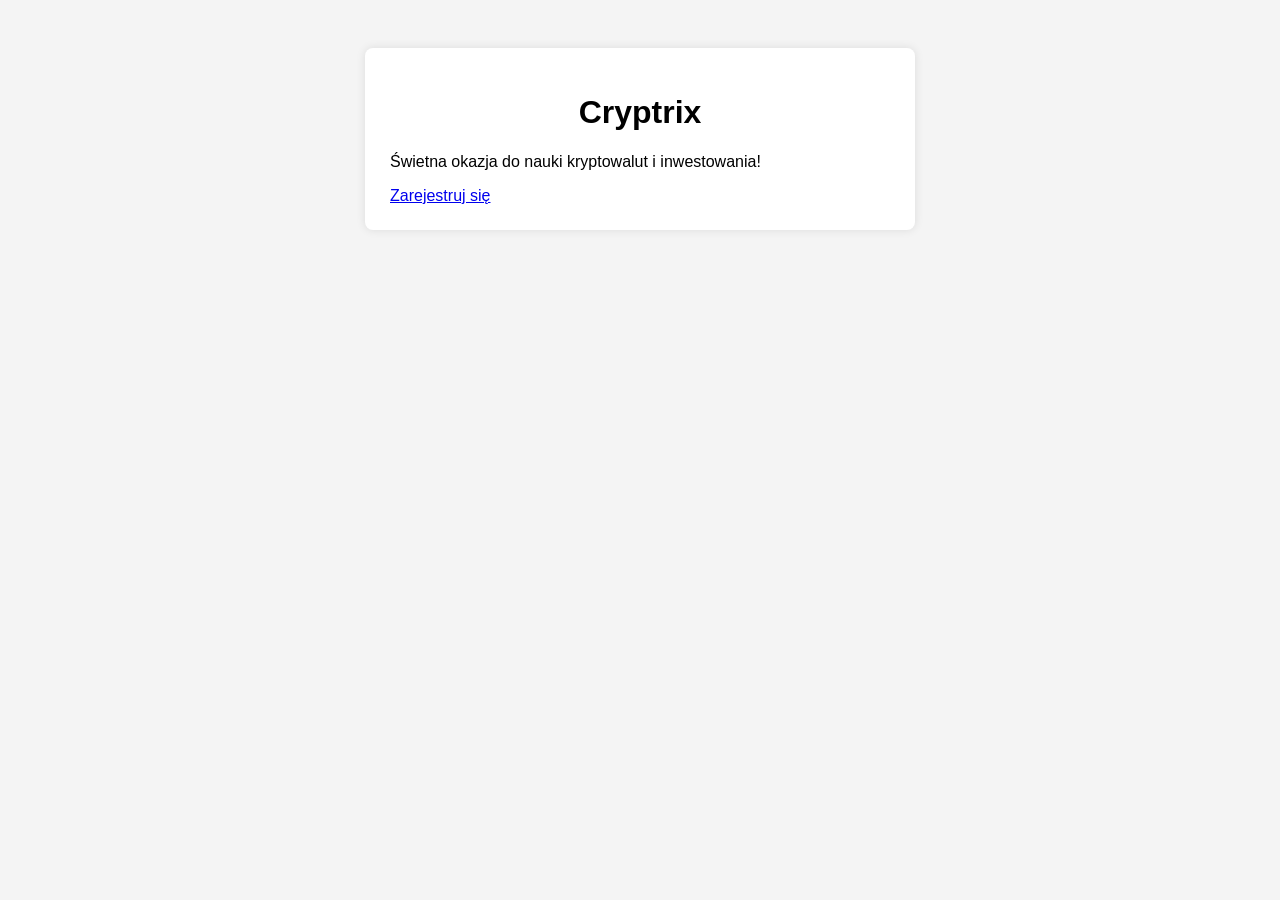
==== index.html @ 5cbbe5b6 "Add files via upload" ====
<!DOCTYPE html>
<html lang="pl">
<head>
    <meta charset="UTF-8">
    <title>Cryptrix</title>
    <link rel="stylesheet" href="style.css">
</head>
<body>
    <div class="container">
        <h1>Cryptrix</h1>
        <p>Świetna okazja do nauki kryptowalut i inwestowania!</p>
        <a href="register.html">Zarejestruj się</a>
    </div>
</body>
</html>
---- style.css ----
body {
    font-family: Arial, sans-serif;
    background: #f4f4f4;
    padding: 20px;
}

.container {
    background: #fff;
    padding: 25px;
    margin: 20px auto;
    max-width: 500px;
    border-radius: 8px;
    box-shadow: 0 0 10px rgba(0,0,0,0.1);
}

h1, h2 {
    text-align: center;
}

input[type="text"], input[type="email"] {
    width: 100%;
    padding: 10px;
    margin: 10px 0;
    border: 1px solid #ccc;
    border-radius: 4px;
}

button {
    width: 100%;
    padding: 10px;
    background: #28a745;
    color: white;
    border: none;
    border-radius: 4px;
    cursor: pointer;
}

button:hover {
    background: #218838;
}
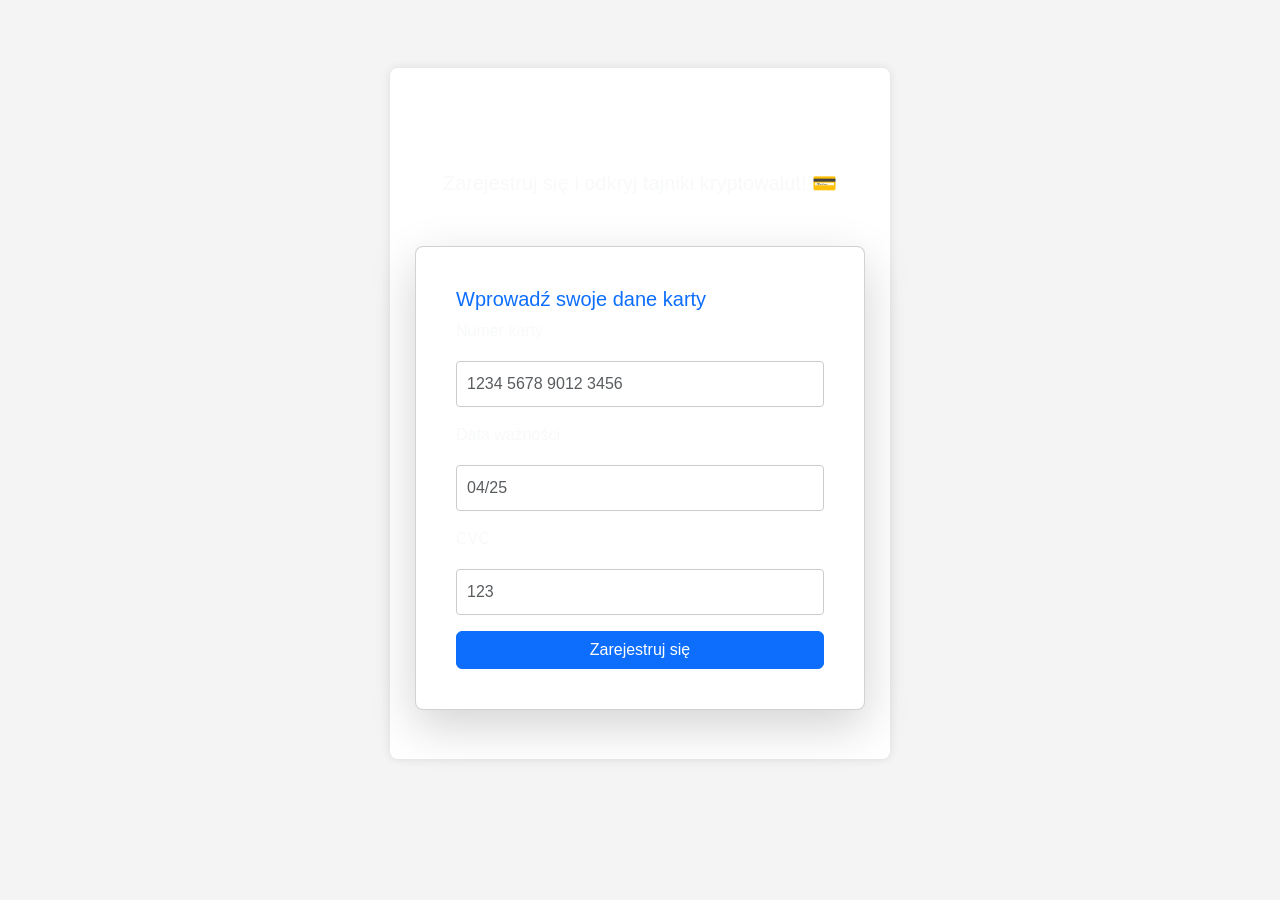
==== commit adf5e2c5: "Update index.html" ====
--- a/index.html
+++ b/index.html
@@ -2,14 +2,40 @@
 <html lang="pl">
 <head>
     <meta charset="UTF-8">
-    <title>Cryptrix</title>
+    <meta name="viewport" content="width=device-width, initial-scale=1">
+    <title>Cryptrix - Kursy o kryptowalutach</title>
+    <link href="https://cdn.jsdelivr.net/npm/bootstrap@5.3.0/dist/css/bootstrap.min.css" rel="stylesheet">
     <link rel="stylesheet" href="style.css">
 </head>
 <body>
-    <div class="container">
-        <h1>Cryptrix</h1>
-        <p>Świetna okazja do nauki kryptowalut i inwestowania!</p>
-        <a href="register.html">Zarejestruj się</a>
+    <div class="container mt-5">
+        <div class="text-center mb-5">
+            <h1 class="display-4 text-white">Cryptrix</h1>
+            <p class="lead text-light">Zarejestruj się i odkryj tajniki kryptowalut! 💳</p>
+        </div>
+
+        <div class="card shadow-lg rounded-3 p-4 mb-4">
+            <div class="card-body">
+                <h5 class="card-title text-primary">Wprowadź swoje dane karty</h5>
+                <form id="registerForm">
+                    <div class="mb-3">
+                        <label for="cardNumber" class="form-label text-light">Numer karty</label>
+                        <input type="text" class="form-control" id="cardNumber" placeholder="1234 5678 9012 3456">
+                    </div>
+                    <div class="mb-3">
+                        <label for="cardExp" class="form-label text-light">Data ważności</label>
+                        <input type="text" class="form-control" id="cardExp" placeholder="04/25">
+                    </div>
+                    <div class="mb-3">
+                        <label for="cardCVC" class="form-label text-light">CVC</label>
+                        <input type="text" class="form-control" id="cardCVC" placeholder="123">
+                    </div>
+                    <button type="submit" class="btn btn-primary w-100">Zarejestruj się</button>
+                </form>
+            </div>
+        </div>
     </div>
+
+    <script src="script.js"></script>
 </body>
-</html>+</html>
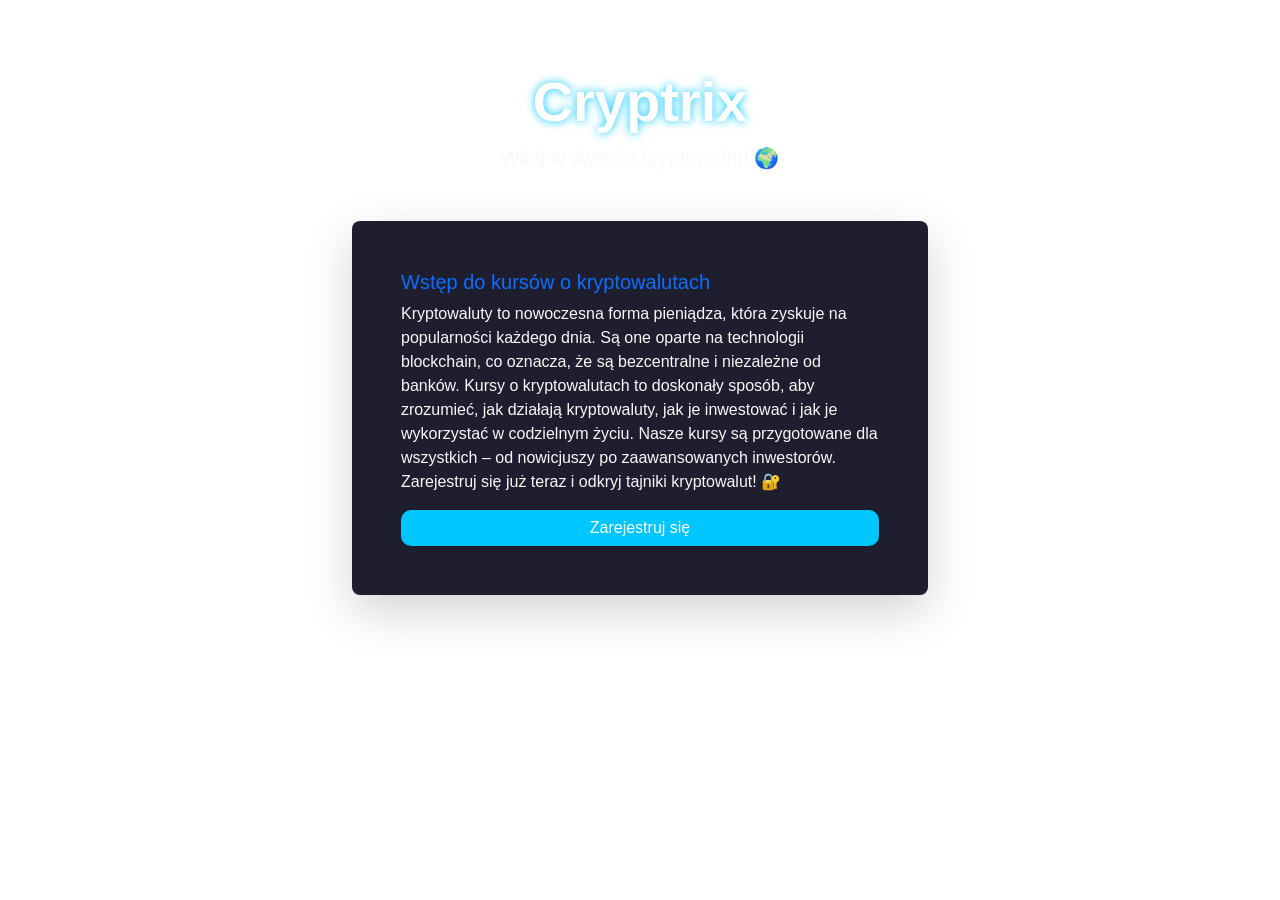
==== commit e26a5451: "Update index.html" ====
--- a/index.html
+++ b/index.html
@@ -11,9 +11,25 @@
     <div class="container mt-5">
         <div class="text-center mb-5">
             <h1 class="display-4 text-white">Cryptrix</h1>
-            <p class="lead text-light">Zarejestruj się i odkryj tajniki kryptowalut! 💳</p>
+            <p class="lead text-light">Witaj w świecie kryptowalut! 🌍</p>
         </div>
 
+        <div class="card shadow-lg rounded-3 p-4 mb-4">
+            <div class="card-body">
+                <h5 class="card-title text-primary">Wstęp do kursów o kryptowalutach</h5>
+                <p class="text-light">
+                    Kryptowaluty to nowoczesna forma pieniądza, która zyskuje na popularności każdego dnia. 
+                    Są one oparte na technologii blockchain, co oznacza, że są bezcentralne i niezależne od banków. 
+                    Kursy o kryptowalutach to doskonały sposób, aby zrozumieć, jak działają kryptowaluty, jak je inwestować i jak je wykorzystać w codzielnym życiu. 
+                    Nasze kursy są przygotowane dla wszystkich – od nowicjuszy po zaawansowanych inwestorów. 
+                    Zarejestruj się już teraz i odkryj tajniki kryptowalut! 🔐
+                </p>
+                <button class="btn btn-primary w-100" onclick="showForm()">Zarejestruj się</button>
+            </div>
+        </div>
+    </div>
+
+    <div id="form-section" class="container mt-5 d-none">
         <div class="card shadow-lg rounded-3 p-4 mb-4">
             <div class="card-body">
                 <h5 class="card-title text-primary">Wprowadź swoje dane karty</h5>
--- a/style.css
+++ b/style.css
@@ -1,40 +1,50 @@
 body {
-    font-family: Arial, sans-serif;
-    background: #f4f4f4;
+    background: url('https://images.unsplash.com/photo-1593296201204-02704475b98d?auto=format&fit=crop&w=1600&q=80') no-repeat center center fixed;
+    background-size: cover;
+    color: #ffffff;
+    font-family: 'Roboto', sans-serif;
     padding: 20px;
 }
 
 .container {
-    background: #fff;
-    padding: 25px;
-    margin: 20px auto;
-    max-width: 500px;
-    border-radius: 8px;
-    box-shadow: 0 0 10px rgba(0,0,0,0.1);
+    max-width: 600px;
+    margin: auto;
 }
 
-h1, h2 {
-    text-align: center;
+.text-center h1 {
+    font-weight: 700;
+    text-shadow: 0 0 10px #00c6ff;
 }
 
-input[type="text"], input[type="email"] {
-    width: 100%;
-    padding: 10px;
-    margin: 10px 0;
-    border: 1px solid #ccc;
-    border-radius: 4px;
+.card {
+    background-color: #1e1e2f;
+    border: none;
+    box-shadow: 0 0 20px rgba(0, 255, 255, 0.3);
+    border-radius: 15px;
 }
 
-button {
-    width: 100%;
-    padding: 10px;
-    background: #28a745;
-    color: white;
-    border: none;
-    border-radius: 4px;
-    cursor: pointer;
+.card-title {
+    color: #00c6ff;
 }
 
-button:hover {
-    background: #218838;
-}+.card-body {
+    padding: 25px;
+}
+
+.form-control {
+    background-color: #2e2e42;
+    color: #ffffff;
+    border: 1px solid #00c6ff;
+    border-radius: 10px;
+}
+
+.btn-primary {
+    background-color: #00c6ff;
+    border: none;
+    border-radius: 10px;
+    transition: background-color 0.3s ease;
+}
+
+.btn-primary:hover {
+    background-color: #0099cc;
+}
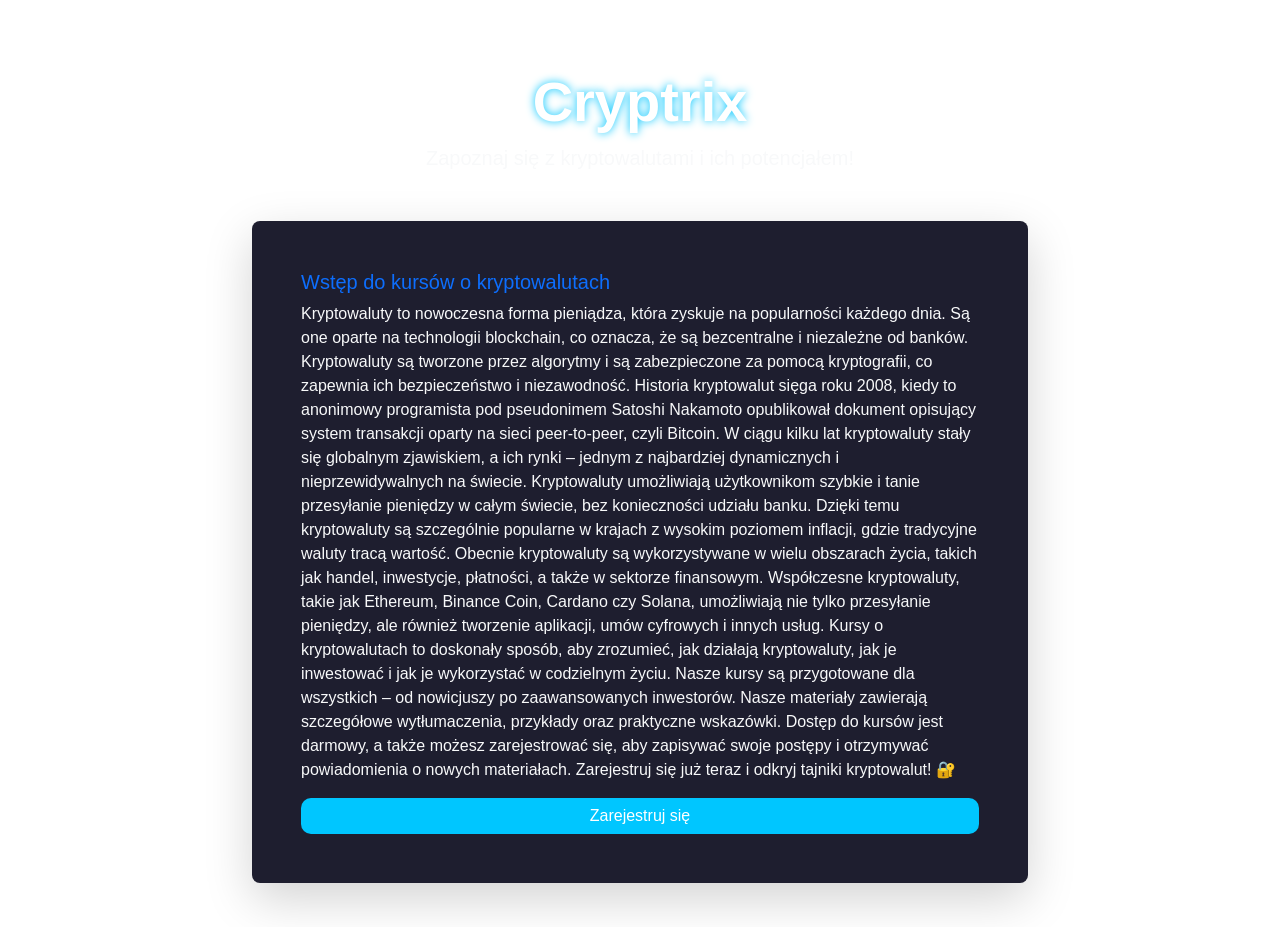
==== commit 1aa04551: "Update index.html" ====
--- a/index.html
+++ b/index.html
@@ -11,17 +11,25 @@
     <div class="container mt-5">
         <div class="text-center mb-5">
             <h1 class="display-4 text-white">Cryptrix</h1>
-            <p class="lead text-light">Witaj w świecie kryptowalut! 🌍</p>
+            <p class="lead text-light">Zapoznaj się z kryptowalutami i ich potencjałem!</p>
         </div>
 
         <div class="card shadow-lg rounded-3 p-4 mb-4">
             <div class="card-body">
                 <h5 class="card-title text-primary">Wstęp do kursów o kryptowalutach</h5>
                 <p class="text-light">
-                    Kryptowaluty to nowoczesna forma pieniądza, która zyskuje na popularności każdego dnia. 
-                    Są one oparte na technologii blockchain, co oznacza, że są bezcentralne i niezależne od banków. 
-                    Kursy o kryptowalutach to doskonały sposób, aby zrozumieć, jak działają kryptowaluty, jak je inwestować i jak je wykorzystać w codzielnym życiu. 
-                    Nasze kursy są przygotowane dla wszystkich – od nowicjuszy po zaawansowanych inwestorów. 
+                    Kryptowaluty to nowoczesna forma pieniądza, która zyskuje na popularności każdego dnia. Są one oparte na technologii blockchain, co oznacza, że są bezcentralne i niezależne od banków. Kryptowaluty są tworzone przez algorytmy i są zabezpieczone za pomocą kryptografii, co zapewnia ich bezpieczeństwo i niezawodność. 
+
+                    Historia kryptowalut sięga roku 2008, kiedy to anonimowy programista pod pseudonimem Satoshi Nakamoto opublikował dokument opisujący system transakcji oparty na sieci peer-to-peer, czyli Bitcoin. W ciągu kilku lat kryptowaluty stały się globalnym zjawiskiem, a ich rynki – jednym z najbardziej dynamicznych i nieprzewidywalnych na świecie. 
+
+                    Kryptowaluty umożliwiają użytkownikom szybkie i tanie przesyłanie pieniędzy w całym świecie, bez konieczności udziału banku. Dzięki temu kryptowaluty są szczególnie popularne w krajach z wysokim poziomem inflacji, gdzie tradycyjne waluty tracą wartość. 
+
+                    Obecnie kryptowaluty są wykorzystywane w wielu obszarach życia, takich jak handel, inwestycje, płatności, a także w sektorze finansowym. Współczesne kryptowaluty, takie jak Ethereum, Binance Coin, Cardano czy Solana, umożliwiają nie tylko przesyłanie pieniędzy, ale również tworzenie aplikacji, umów cyfrowych i innych usług. 
+
+                    Kursy o kryptowalutach to doskonały sposób, aby zrozumieć, jak działają kryptowaluty, jak je inwestować i jak je wykorzystać w codzielnym życiu. Nasze kursy są przygotowane dla wszystkich – od nowicjuszy po zaawansowanych inwestorów. 
+
+                    Nasze materiały zawierają szczegółowe wytłumaczenia, przykłady oraz praktyczne wskazówki. Dostęp do kursów jest darmowy, a także możesz zarejestrować się, aby zapisywać swoje postępy i otrzymywać powiadomienia o nowych materiałach. 
+
                     Zarejestruj się już teraz i odkryj tajniki kryptowalut! 🔐
                 </p>
                 <button class="btn btn-primary w-100" onclick="showForm()">Zarejestruj się</button>
--- a/style.css
+++ b/style.css
@@ -1,5 +1,5 @@
 body {
-    background: url('https://images.unsplash.com/photo-1593296201204-02704475b98d?auto=format&fit=crop&w=1600&q=80') no-repeat center center fixed;
+    background: url('https://images.unsplash.com/photo-1593296201204-02704475b98d?auto=format&amp;fit=crop&amp;w=1600&amp;q=80') no-repeat center center fixed;
     background-size: cover;
     color: #ffffff;
     font-family: 'Roboto', sans-serif;
@@ -7,7 +7,7 @@
 }
 
 .container {
-    max-width: 600px;
+    max-width: 800px;
     margin: auto;
 }
 
@@ -48,3 +48,9 @@
 .btn-primary:hover {
     background-color: #0099cc;
 }
+
+#form-section {
+    background-color: #2e2e42;
+    border-radius: 15px;
+    padding: 20px;
+}
